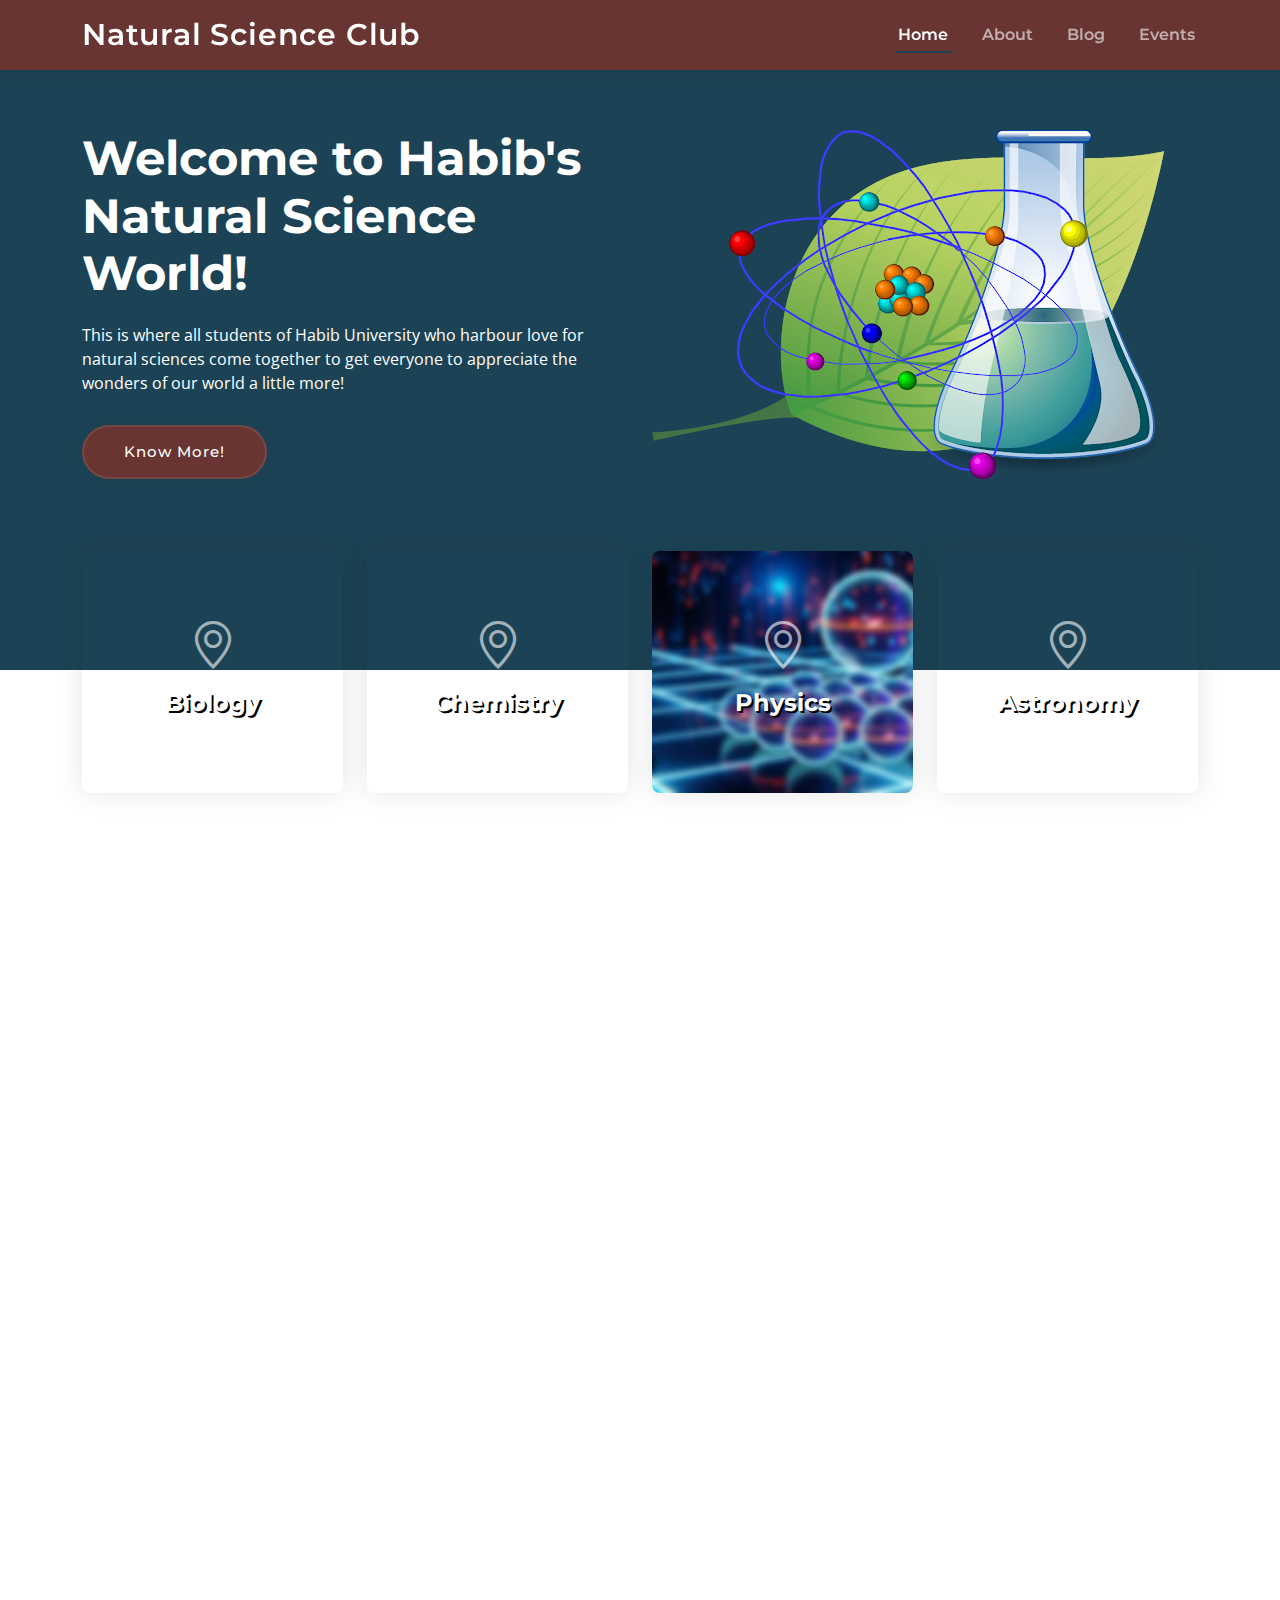
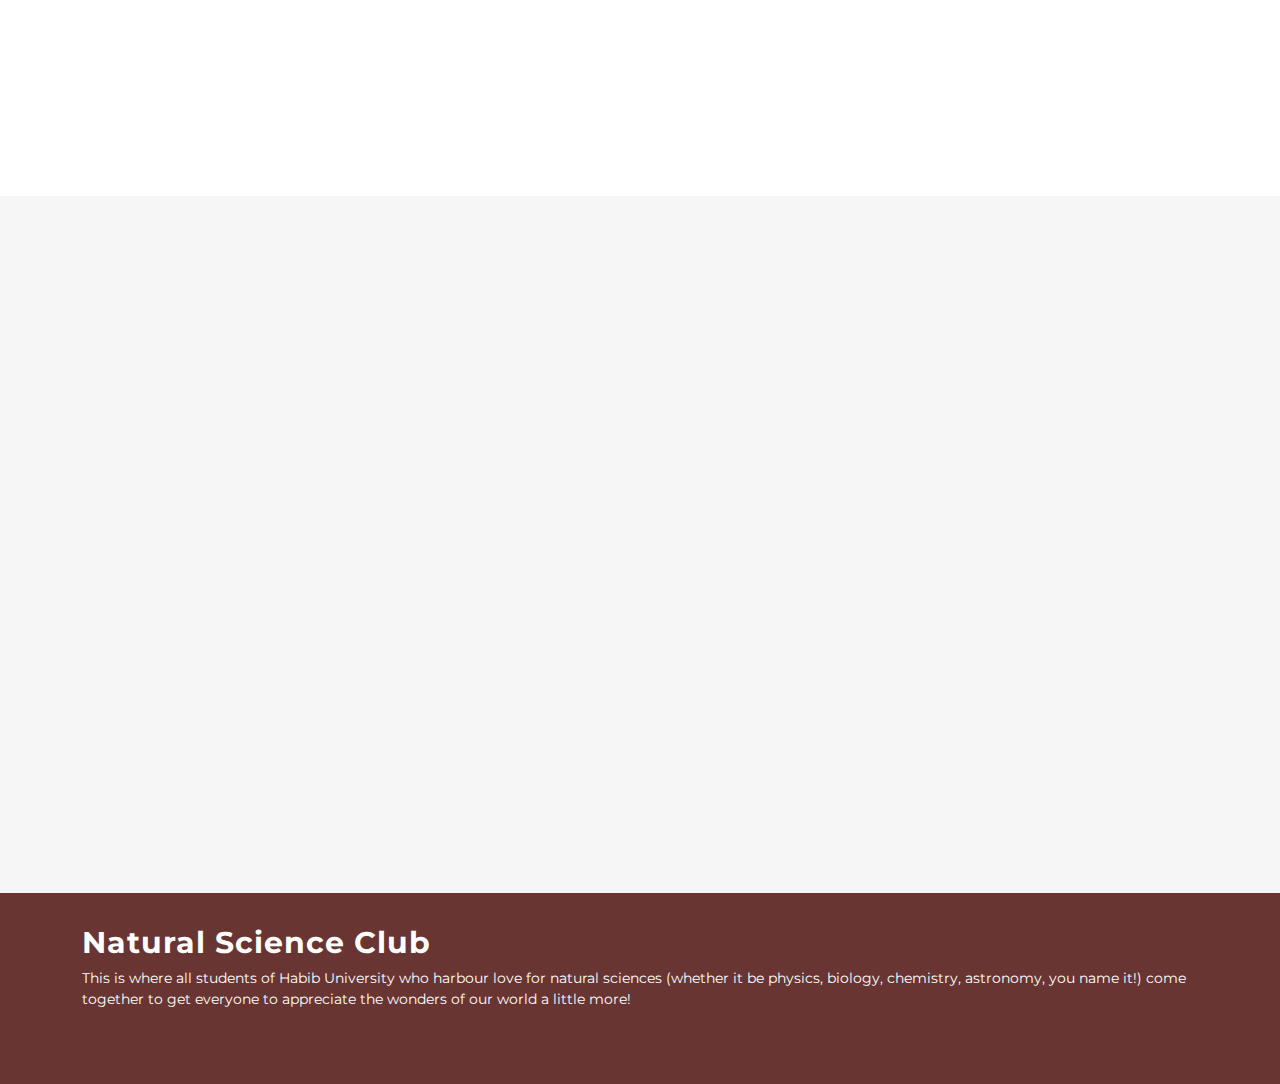
==== index.html @ 8df214bb "Site" ====
<!DOCTYPE html>
<html lang="en">

<head>
  <meta charset="utf-8">
  <meta content="width=device-width, initial-scale=1.0" name="viewport">

  <title>HU-NSC</title>
  <meta content="" name="description">
  <meta content="" name="keywords">

  <!-- Favicons -->
  <link href="assets/img/favicon.png" rel="icon">
  <link href="assets/img/apple-touch-icon.png" rel="apple-touch-icon">

  <!-- Google Fonts -->
  <link rel="preconnect" href="https://fonts.googleapis.com">
  <link rel="preconnect" href="https://fonts.gstatic.com" crossorigin>
  <link href="https://fonts.googleapis.com/css2?family=Open+Sans:ital,wght@0,300;0,400;0,500;0,600;0,700;1,300;1,400;1,600;1,700&family=Montserrat:ital,wght@0,300;0,400;0,500;0,600;0,700;1,300;1,400;1,500;1,600;1,700&family=Raleway:ital,wght@0,300;0,400;0,500;0,600;0,700;1,300;1,400;1,500;1,600;1,700&display=swap" rel="stylesheet">

  <!-- Vendor CSS Files -->
  <link href="assets/vendor/bootstrap/css/bootstrap.min.css" rel="stylesheet">
  <link href="assets/vendor/bootstrap-icons/bootstrap-icons.css" rel="stylesheet">
  <link href="assets/vendor/aos/aos.css" rel="stylesheet">
  <link href="assets/vendor/glightbox/css/glightbox.min.css" rel="stylesheet">
  <link href="assets/vendor/swiper/swiper-bundle.min.css" rel="stylesheet">

  <!-- Template Main CSS File -->
  <link href="assets/css/main.css" rel="stylesheet">

  <!-- =======================================================
  * Template Name: Impact
  * Template URL: https://bootstrapmade.com/impact-bootstrap-business-website-template/
  * Updated: Apr 4 2024 with Bootstrap v5.3.3
  * Author: BootstrapMade.com
  * License: https://bootstrapmade.com/license/
  ======================================================== -->
</head>

<body>

  <header id="header" class="header d-flex align-items-center"  style="background-color: #683532">

    <div class="container-fluid container-xl d-flex align-items-center justify-content-between" >
      <a href="index.html" class="logo d-flex align-items-center">
        <!-- Uncomment the line below if you also wish to use an image logo -->
        <!-- <img src="assets/img/logo.png" alt=""> -->
        <h1>Natural Science Club</h1>
      </a>
      <nav id="navbar" class="navbar">
        <ul>
          <li><a href="#hero">Home</a></li>
          <li><a href="#about">About</a></li>
          <li><a href="blog.html">Blog</a></li>
          <li><a href="events.html">Events</a></li>
        </ul>
      </nav><!-- .navbar -->

      <i class="mobile-nav-toggle mobile-nav-show bi bi-list"></i>
      <i class="mobile-nav-toggle mobile-nav-hide d-none bi bi-x"></i>

    </div>
  </header><!-- End Header -->
  <!-- End Header -->

  <!-- ======= Hero Section ======= -->
  <section id="hero" class="hero">
    <div class="container position-relative">
      <div class="row gy-5" data-aos="fade-in">
        <div class="col-lg-6 order-2 order-lg-1 d-flex flex-column justify-content-center text-center text-lg-start">
          <h2 style="color: white;">Welcome to <span>Habib's Natural Science World!</span></h2>
          <p style="color: white;">This is where all students of Habib University who harbour love for natural sciences come together to get everyone to appreciate the wonders of our world a little more!</p>
            <div class="d-flex justify-content-center justify-content-lg-start">
            <a href="#about" class="btn-get-started" style="background-color: #683532 ;">Know More!</a>
            </div>
        </div>
        <div class="col-lg-6 order-1 order-lg-2">
          <img src="assets/c9.png" class="img-fluid" alt="" data-aos="zoom-out" data-aos-delay="100">
        </div>
      </div>
    </div>

    <div class="icon-boxes position-relative">
      <div class="container position-relative">
        <div class="row gy-4 mt-5">

          <div class="col-xl-3 col-md-6" data-aos="fade-up" data-aos-delay="100">
            <div class="icon-box" style="background-image: url(bio.png); background-repeat: no-repeat; background-size: cover;">
              <div class="icon"><i class="bi bi-geo-alt"></i></div>
              <h4 class="title"><a href="" class="stretched-link" style="text-shadow: 2px 2px black;">Biology</a></h4>
            </div>
          </div><!--End Icon Box -->

          <div class="col-xl-3 col-md-6" data-aos="fade-up" data-aos-delay="200">
            <div class="icon-box" style="background-image: url(chem.png); background-repeat: no-repeat; background-size: cover;">
              <div class="icon"><i class="bi bi-geo-alt"></i></div>
            <h4 class="title"><a href="" class="stretched-link" style="text-shadow: 2px 2px black;">Chemistry</a></h4>
          </div>
          </div><!--End Icon Box -->

          <div class="col-xl-3 col-md-6" data-aos="fade-up" data-aos-delay="300">
            <div class="icon-box" style="background-image: url(phy.png); background-repeat: no-repeat; background-size: cover;">
              <div class="icon"><i class="bi bi-geo-alt"></i></div>
              <h4 class="title"><a href="" class="stretched-link" style="text-shadow: 2px 2px black;">Physics</a></h4>
            </div>
          </div><!--End Icon Box -->

          <div class="col-xl-3 col-md-6" data-aos="fade-up" data-aos-delay="300">
            <div class="icon-box" style="background-image: url(image.png); background-repeat: no-repeat; background-size: cover;">
              <div class="icon"><i class="bi bi-geo-alt"></i></div>
              <h4 class="title"><a href="" class="stretched-link" style="text-shadow: 2px 2px black;">Astronomy</a></h4>
            </div>
          </div><!--End Icon Box -->

        </div>
      </div>
    </div>

    </div>
  </section>
  <!-- End Hero Section -->

  <main id="main">

    <!-- ======= About Us Section ======= -->
    <section id="about" class="about">
      <div class="container" data-aos="fade-up">

        <div class="section-header">
          <h2>About Us</h2>
          <p>
            Our team comprises of individuals passionate about various kinds of sciences who are eager to instill the same burning passion in as many young people as possible through various engaging activities and events.
          </p>
          </div>

        <div class="row gy-4">
          <div class="col-lg-6">
            <h3>Natural Science Club Hears You!</h3>
            <img src="sci.png" class="img-fluid rounded-4 mb-4" alt="">
          <p>Whether it be a laidback event where you just want to talk about science with fellow science-lovers, or a full-fledged event involving hundreds, we want to hear your ideas and are excited to see how far we can go to execute them! </p>
          <p>Be as open and wild with your ideas as you can and we are here to make them happen for you and the Habib University community, to the fullest extent possible!</p>
        </div>
          <div class="col-lg-6">
            <div class="content ps-0 ps-lg-5">
              <p class="fst-italic">
                Besides promoting sciences, our events and activities stand for several other values which include:</p>
              <ul>
                <li><i class="bi bi-check-circle-fill"></i>Equity and Transparency</li>
                <li><i class="bi bi-check-circle-fill"></i> Social and Intellectual Development</li>
                <li><i class="bi bi-check-circle-fill"></i>Appreciaton of Constructive Feedback and Criticism</li>
              </ul>
              <p>
                Our growing community is now on an eager mission to expand even more!
              </p>

              <div class="position-relative mt-4">
                <img src="gal.jpg" class="img-fluid rounded-4" alt="">
                <!-- <a href="https://www.youtube.com/watch?v=LXb3EKWsInQ" class="glightbox play-btn"></a> -->
              </div>
            </div>
          </div>
        </div>

      </div>
    </section><!-- End About Us Section -->

   
    
    <!-- ======= Recent Blog Posts Section ======= -->
    <section id="recent-posts" class="recent-posts sections-bg">
      <div class="container" data-aos="fade-up">

        <div class="section-header">
          <h2>Our Newsletter</h2>
          <p>
            Also check out our most recent blog posts!
          </p></div>

        <div class="row gy-4">

          <div class="col-xl-6 col-md-6">
            <article>

              <div class="post-img">
                <img src="3640053.jpg" alt="" class="img-fluid">
              </div>

              <p class="post-category">Science</p>

              <h2 class="title">
                <a href="blog-details.html">Article 1</a>
              </h2>

              <div class="d-flex align-items-center">
                <div class="post-meta">
                  <p class="post-author">Sadie Adler</p>
                  <p class="post-date">
                    <time datetime="2022-01-01">January 15, 2024</time>
                  </p>
                </div>
              </div>

            </article>
          </div><!-- End post list item -->

          <div class="col-xl-6 col-md-6">
            <article>

              <div class="post-img">
                <img src="lab.jpg" alt="" class="img-fluid">
              </div>

              <p class="post-category">Science</p>

              <h2 class="title">
                <a href="blog-details 2.html">Article 2</a>
              </h2>

              <div class="d-flex align-items-center">
                <div class="post-meta">
                  <p class="post-author">Sadie Adler</p>
                  <p class="post-date">
                    <time datetime="2022-01-01">April 6, 2024</time>
                  </p>
                </div>
              </div>

            </article>
          </div><!-- End post list item -->

          
        </div><!-- End recent posts list -->

      </div>
    </section><!-- End Recent Blog Posts Section -->

    <!-- ======= Contact Section ======= -->
    <!-- <section id="contact" class="contact">
      <div class="container" data-aos="fade-up">

        <div class="section-header">
          <h2>Contact</h2>
          <p>
            We are just a message away! Contact us whenever you need.
            </p>
          </div>

        <div class="row gx-lg-0 gy-4">

          <div class="col-lg-4">

            <div class="info-container d-flex flex-column align-items-center justify-content-center">
              <div class="info-item d-flex">
                <i class="bi bi-geo-alt flex-shrink-0"></i>
                <div>
                  <h4>Location:</h4>
                  <p>A108 Adam Street, New York, NY 535022</p>
                </div>
              </div>

              <div class="info-item d-flex">
                <i class="bi bi-envelope flex-shrink-0"></i>
                <div>
                  <h4>Email:</h4>
                  <p>info@example.com</p>
                </div>
              </div>

              <div class="info-item d-flex">
                <i class="bi bi-phone flex-shrink-0"></i>
                <div>
                  <h4>Call:</h4>
                  <p>+1 5589 55488 55</p>
                </div>
              </div>

              <div class="info-item d-flex">
                <i class="bi bi-clock flex-shrink-0"></i>
                <div>
                  <h4>Open Hours:</h4>
                  <p>Mon-Sat: 11AM - 23PM</p>
                </div>
              </div>
            </div>

          </div>

          <div class="col-lg-8">
            <iframe src="https://www.google.com/maps/embed?pb=!1m18!1m12!1m3!1d2483.198629605339!2d-0.12466282414460991!3d51.509571810545644!2m3!1f0!2f0!3f0!3m2!1i1024!2i768!4f13.1!3m3!1m2!1s0x487604c95f3ca19b%3A0xb2eb32af6400efe6!2sAdam%20St%2C%20London%2C%20UK!5e0!3m2!1sen!2s!4v1713352567273!5m2!1sen!2s" width="700" height="700" style="border:0;" allowfullscreen="" loading="lazy" referrerpolicy="no-referrer-when-downgrade"></iframe>
          </div>

        </div>

      </div>
    </section> -->

  </main><!-- End #main -->

  <!-- ======= Footer ======= -->
  <footer id="footer" class="footer">

    <div class="container">
      <div class="row gy-4">
        <div class="col-lg-12 col-md-12 footer-info">
          <a href="index.html" class="logo d-flex align-items-center">
            <span>Natural Science Club</span>
          </a>
          <p>
            This is where all students of Habib University who harbour love for natural sciences (whether it be physics, biology, chemistry, astronomy, you name it!) come together to get everyone to appreciate the wonders of our world a little more!</p>
             <div class="social-links d-flex mt-4">
            <!-- <a href="#" class="twitter"><i class="bi bi-twitter"></i></a>
            <a href="#" class="facebook"><i class="bi bi-facebook"></i></a>
            <a href="#" class="instagram"><i class="bi bi-instagram"></i></a>
            <a href="#" class="linkedin"><i class="bi bi-linkedin"></i></a> -->
          </div>
        </div>

        <!-- <div class="col-lg-6 col-12 footer-links">
          <h4>MAQ Legalese</h4>
          <ul>
            <li><a href="#hero">Home</a></li>
            <li><a href="#about">About Us</a></li>
            <li><a href="#services">Our Services</a></li>
            <li><a href="blog.html">Blog</a></li>
            <li><a href="#contact">Contact</a></li>
          </ul>
        </div> -->


        <!-- <div class="col-lg-3 col-md-12 footer-contact text-center text-md-start">
          <h4>Contact Us</h4>
          <p>
            A108 Adam Street <br>
            New York, NY 535022<br>
            United States <br><br>
            <strong>Phone:</strong> +1 5589 55488 55<br>
            <strong>Email:</strong> info@example.com<br>
          </p>

        </div> -->

      </div>
    </div>

    
  </footer><!-- End Footer -->
  <!-- End Footer -->

  <a href="#" class="scroll-top d-flex align-items-center justify-content-center"><i class="bi bi-arrow-up-short"></i></a>

  <div id="preloader"></div>

  <!-- Vendor JS Files -->
  <script src="assets/vendor/bootstrap/js/bootstrap.bundle.min.js"></script>
  <script src="assets/vendor/aos/aos.js"></script>
  <script src="assets/vendor/glightbox/js/glightbox.min.js"></script>
  <script src="assets/vendor/purecounter/purecounter_vanilla.js"></script>
  <script src="assets/vendor/swiper/swiper-bundle.min.js"></script>
  <script src="assets/vendor/isotope-layout/isotope.pkgd.min.js"></script>
  <script src="assets/vendor/php-email-form/validate.js"></script>

  <!-- Template Main JS File -->
  <script src="assets/js/main.js"></script>

</body>

</html>
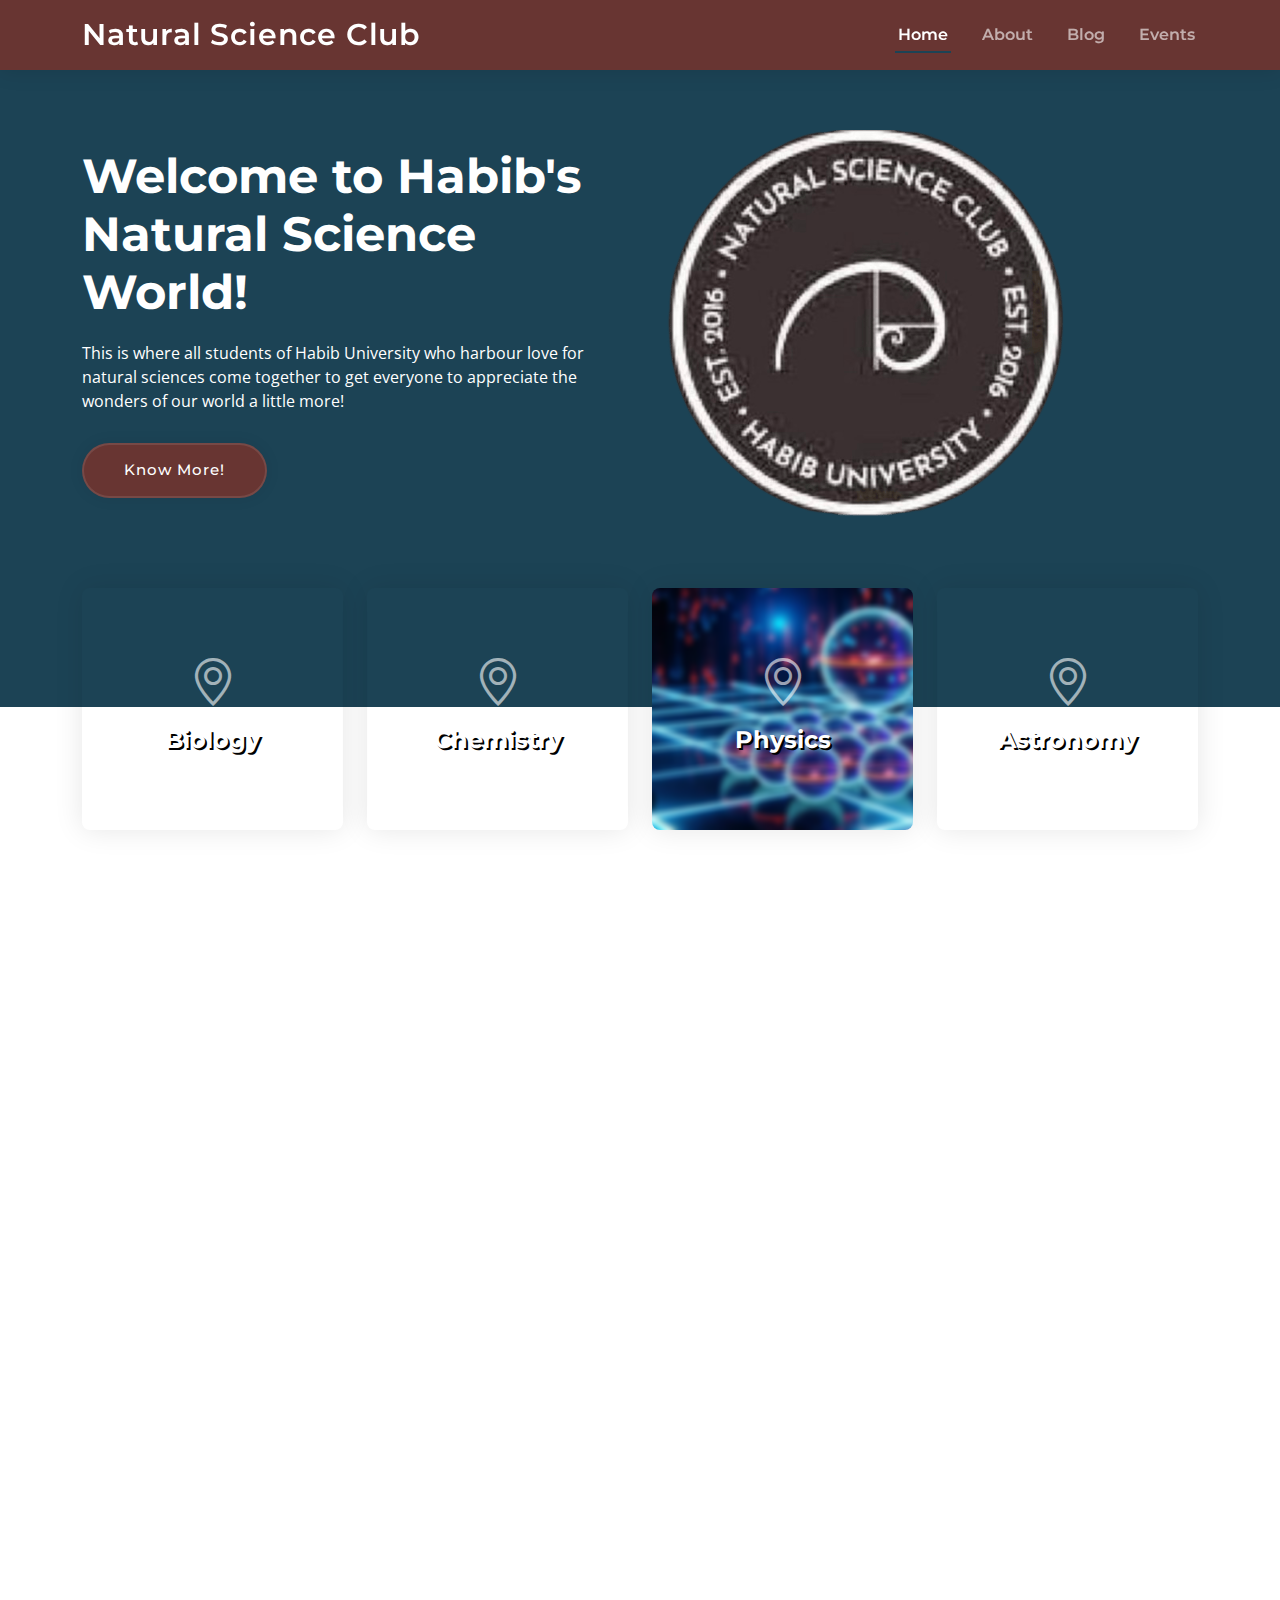
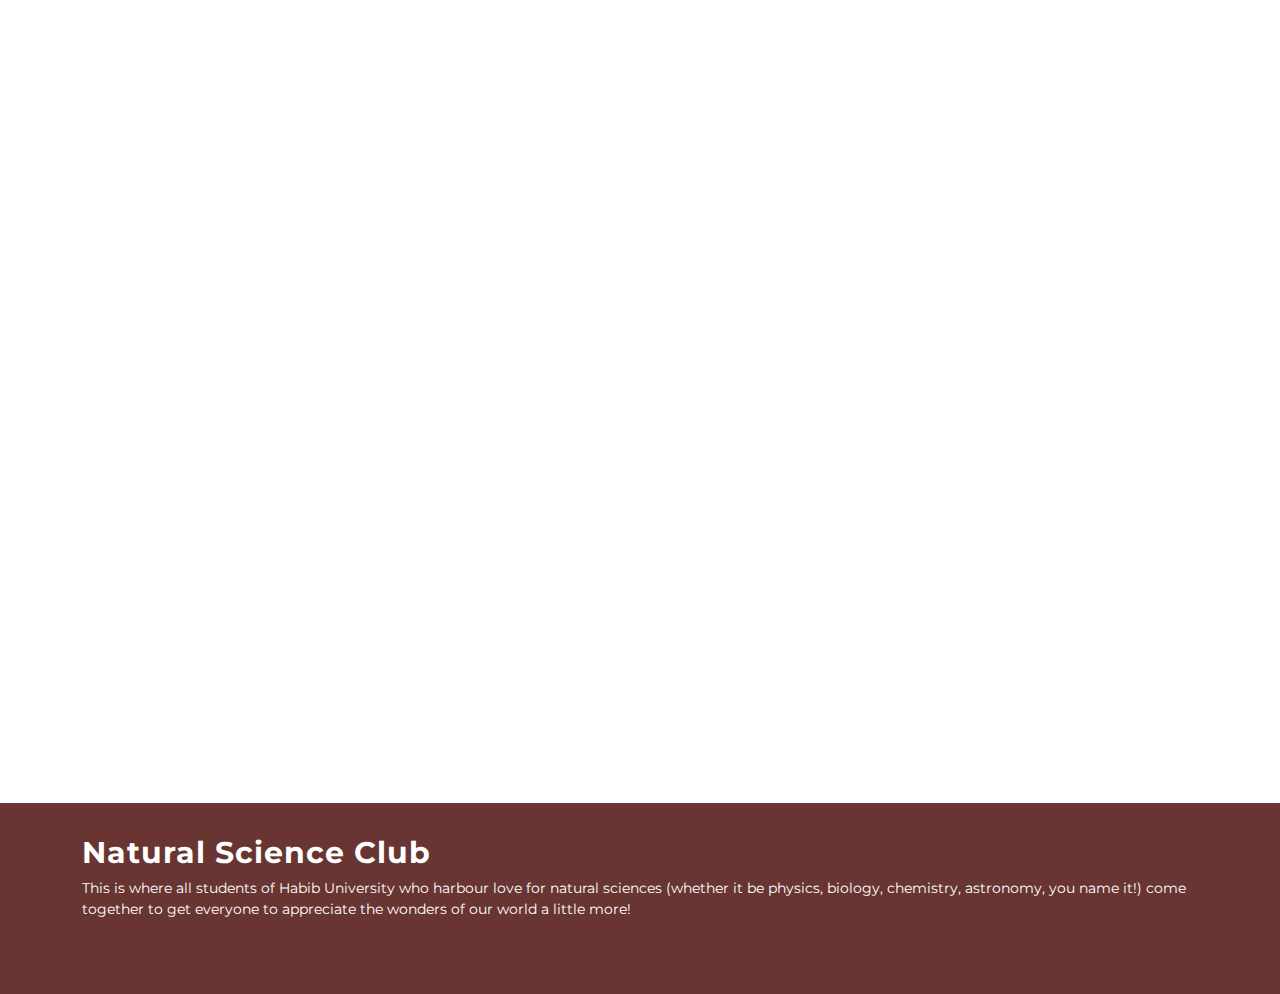
==== commit 29b6eb1e: "Changed" ====
--- a/index.html
+++ b/index.html
@@ -10,8 +10,8 @@
   <meta content="" name="keywords">
 
   <!-- Favicons -->
-  <link href="assets/img/favicon.png" rel="icon">
-  <link href="assets/img/apple-touch-icon.png" rel="apple-touch-icon">
+  <link href="assets/c9.png" rel="icon">
+  <link href="assets/c9.png" rel="apple-touch-icon">
 
   <!-- Google Fonts -->
   <link rel="preconnect" href="https://fonts.googleapis.com">
@@ -167,72 +167,31 @@
    
     
     <!-- ======= Recent Blog Posts Section ======= -->
-    <section id="recent-posts" class="recent-posts sections-bg">
-      <div class="container" data-aos="fade-up">
-
-        <div class="section-header">
-          <h2>Our Newsletter</h2>
-          <p>
-            Also check out our most recent blog posts!
-          </p></div>
-
-        <div class="row gy-4">
-
-          <div class="col-xl-6 col-md-6">
-            <article>
-
-              <div class="post-img">
-                <img src="3640053.jpg" alt="" class="img-fluid">
-              </div>
-
-              <p class="post-category">Science</p>
-
-              <h2 class="title">
-                <a href="blog-details.html">Article 1</a>
-              </h2>
-
-              <div class="d-flex align-items-center">
-                <div class="post-meta">
-                  <p class="post-author">Sadie Adler</p>
-                  <p class="post-date">
-                    <time datetime="2022-01-01">January 15, 2024</time>
-                  </p>
-                </div>
-              </div>
-
-            </article>
-          </div><!-- End post list item -->
-
-          <div class="col-xl-6 col-md-6">
-            <article>
-
-              <div class="post-img">
-                <img src="lab.jpg" alt="" class="img-fluid">
-              </div>
-
-              <p class="post-category">Science</p>
-
-              <h2 class="title">
-                <a href="blog-details 2.html">Article 2</a>
-              </h2>
-
-              <div class="d-flex align-items-center">
-                <div class="post-meta">
-                  <p class="post-author">Sadie Adler</p>
-                  <p class="post-date">
-                    <time datetime="2022-01-01">April 6, 2024</time>
-                  </p>
-                </div>
-              </div>
-
-            </article>
-          </div><!-- End post list item -->
-
-          
-        </div><!-- End recent posts list -->
-
-      </div>
-    </section><!-- End Recent Blog Posts Section -->
+    <section id="blog" class="blog">
+      <div class="container">
+        <div class="row" style="display: flex; text-align: center; background-position: center; justify-content: space-evenly;">
+         <div class="card col-lg-6" data-aos="fade-down">
+          <img class="card-img-top" src="./3640053.jpg" alt="Card image cap">
+          <div class="card-body">
+            <h5 class="card-title" style="font-weight:900;">Coming Soon...</h5>
+            <p class="card-text">NSC Newsletter Team</p>
+            <a href="#" class="btn btn-primary">Stay Tuned!</a>
+          </div>
+         </div>
+    
+        <div class="card col-lg-6"  data-aos="fade-down">
+          <img class="card-img-top" src="./lab.jpg" alt="Card image cap">
+          <div class="card-body">
+            <h5 class="card-title" style="font-weight:900;">Coming Soon...</h5>
+            <p class="card-text">NSC Newsletter Team</p>
+            <a href="#" class="btn btn-primary">Stay Tuned!</a>
+          </div>
+         </div>
+        
+        </div>
+        </div>
+    </section><!-- End Blog Section -->
+<!-- End Recent Blog Posts Section -->
 
     <!-- ======= Contact Section ======= -->
     <!-- <section id="contact" class="contact">
--- a/assets/css/main.css
+++ b/assets/css/main.css
@@ -1662,9 +1662,9 @@
 }
 
 .recent-posts .post-img {
-  max-height: 240px;
   margin: -30px -30px 15px -30px;
   overflow: hidden;
+  background-size: contain;
 }
 
 .recent-posts .post-category {
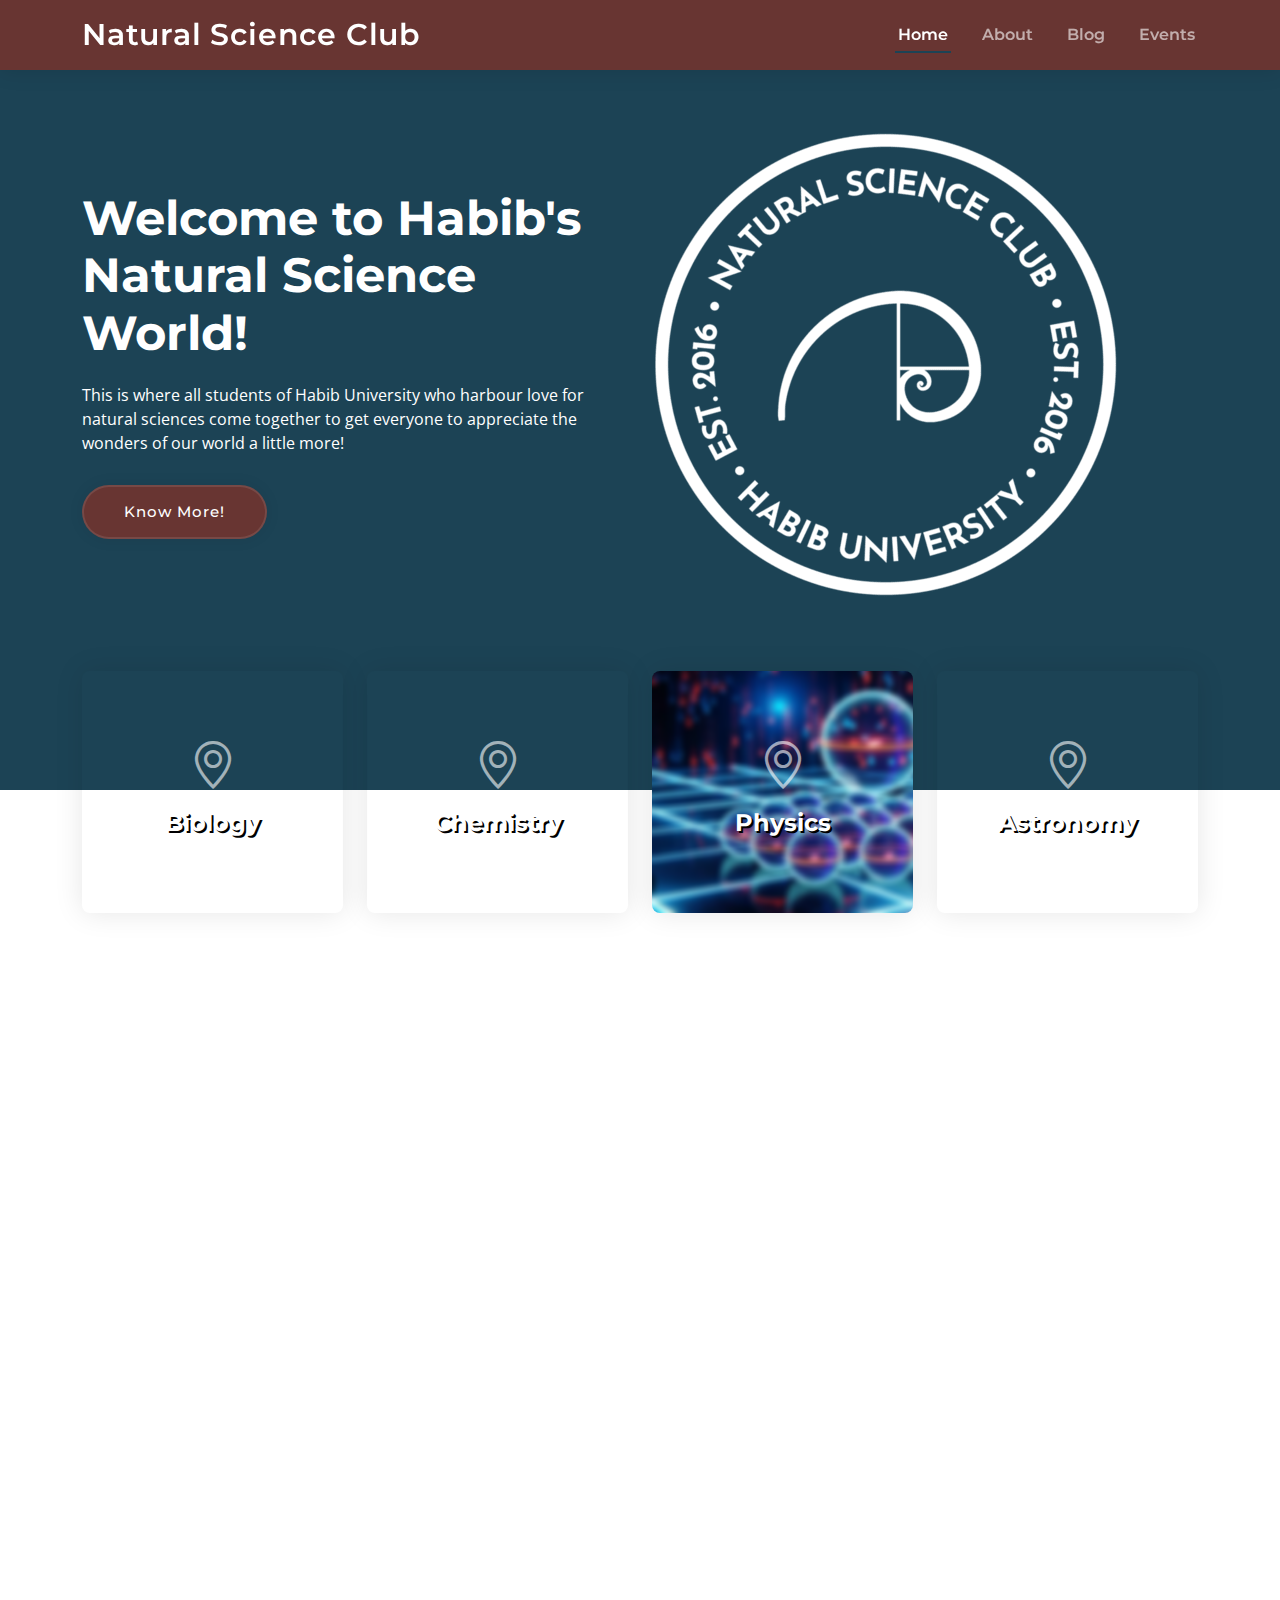
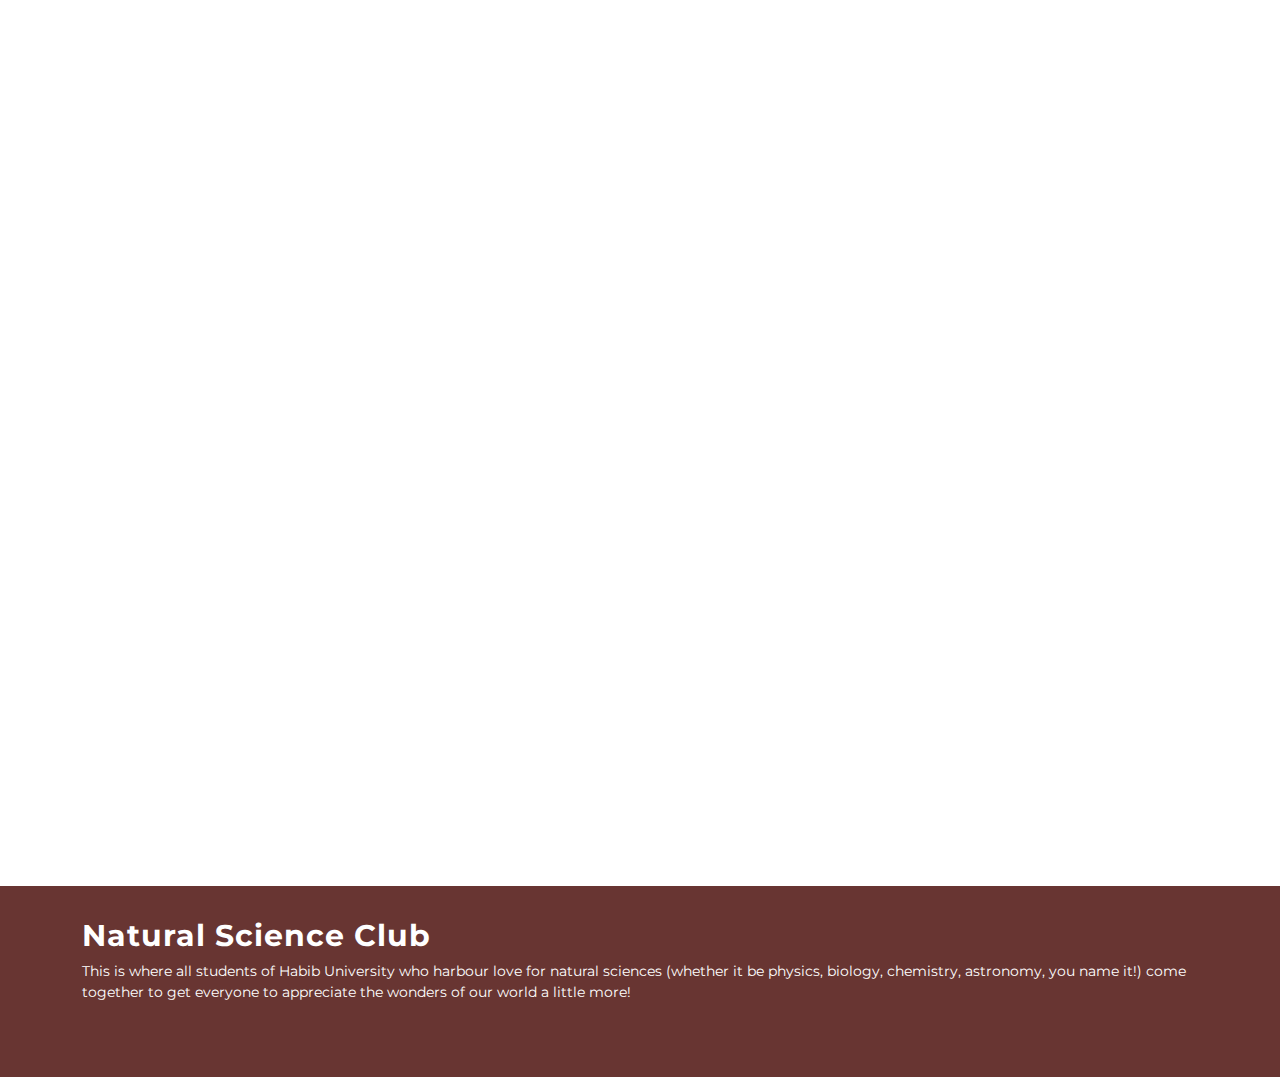
==== commit ac9d58ff: "Change" ====
--- a/index.html
+++ b/index.html
@@ -75,7 +75,7 @@
             </div>
         </div>
         <div class="col-lg-6 order-1 order-lg-2">
-          <img src="assets/c9.png" class="img-fluid" alt="" data-aos="zoom-out" data-aos-delay="100">
+          <img src="c8.png" class="img-fluid" alt="" data-aos="zoom-out" data-aos-delay="100">
         </div>
       </div>
     </div>
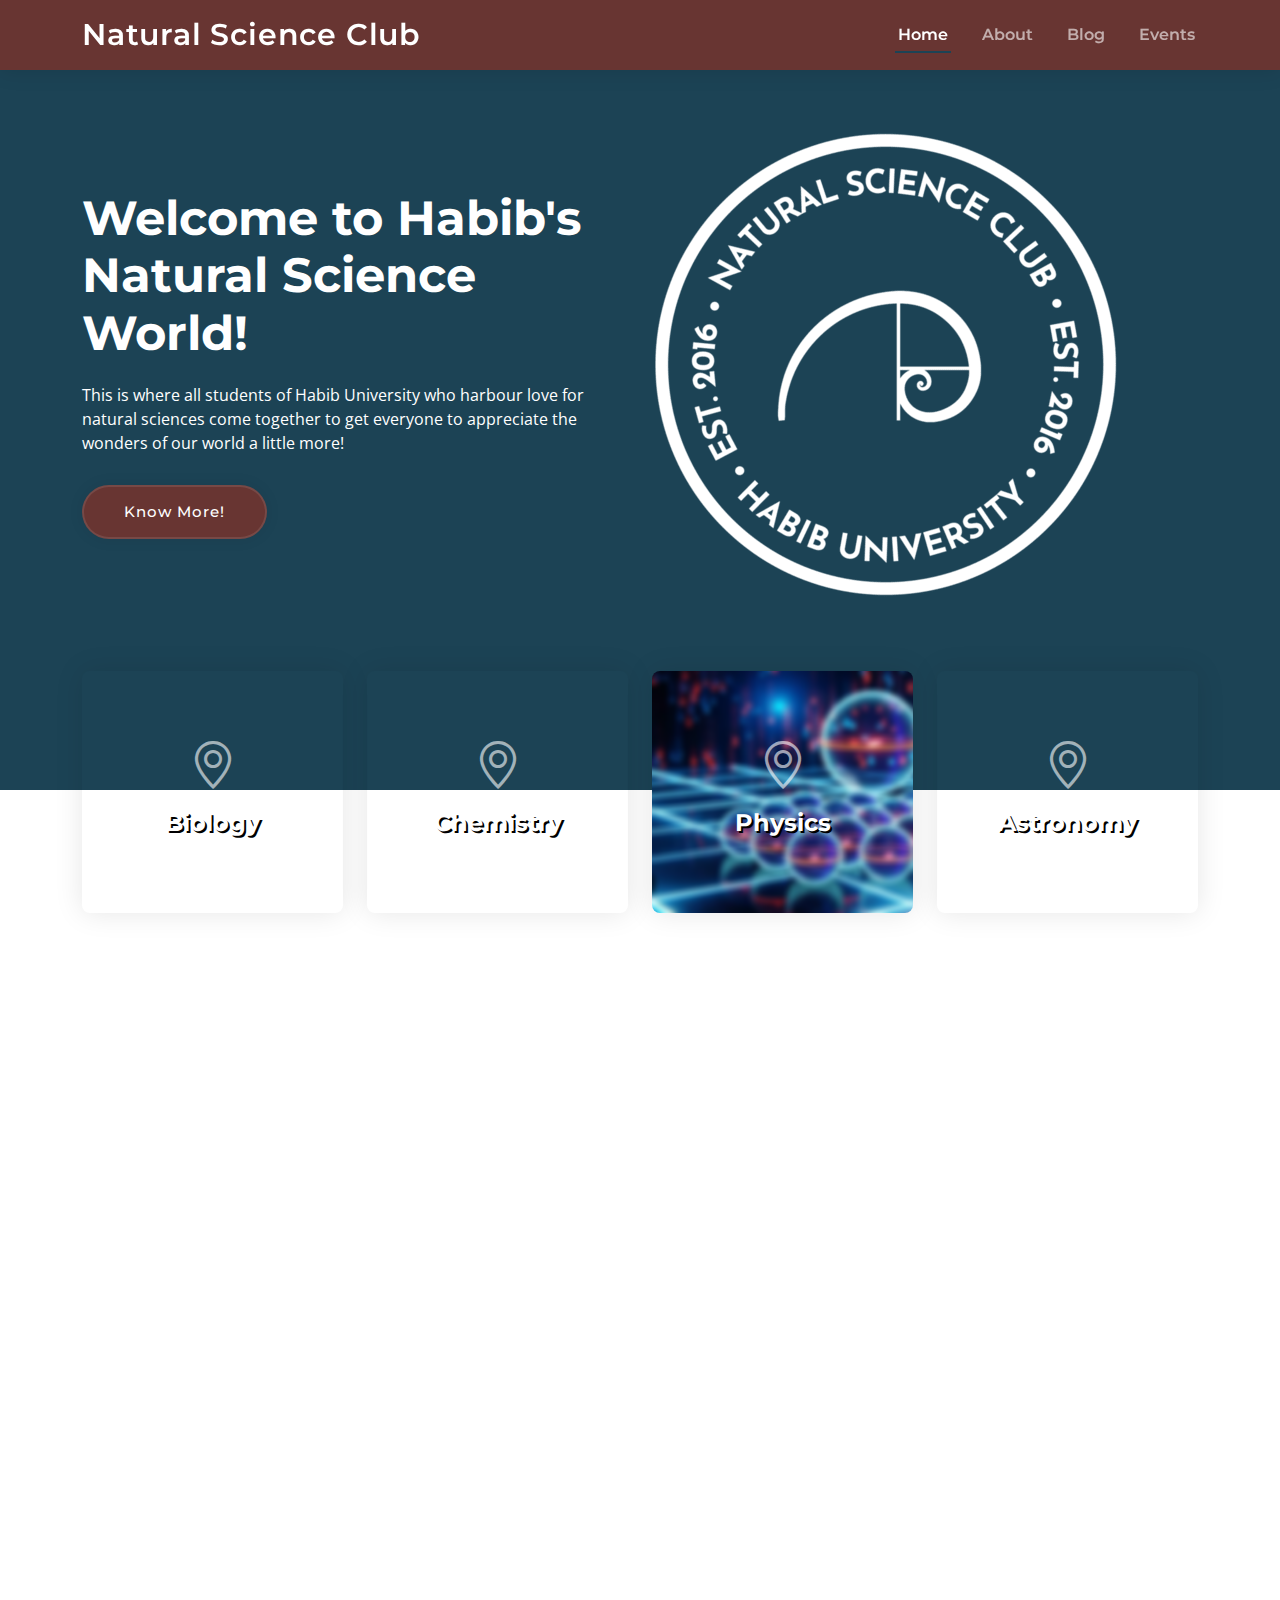
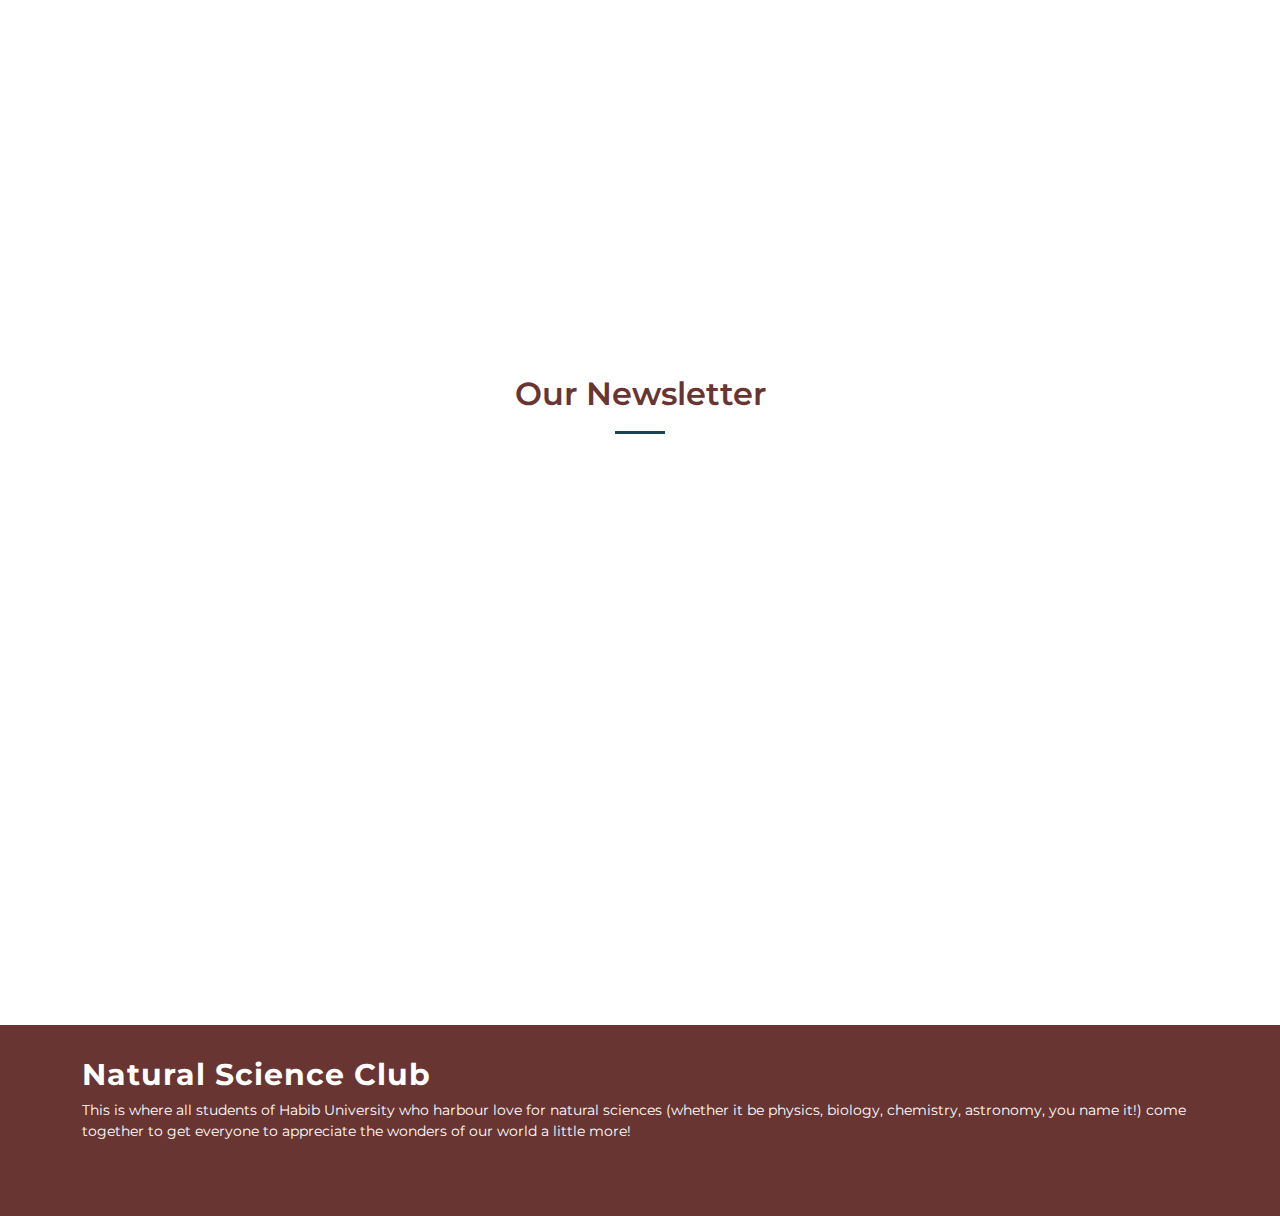
==== commit 4b32d87a: "Changes" ====
--- a/index.html
+++ b/index.html
@@ -168,7 +168,11 @@
     
     <!-- ======= Recent Blog Posts Section ======= -->
     <section id="blog" class="blog">
+        
       <div class="container">
+        <div class="section-header">
+          <h2>Our Newsletter</h2>
+          </div>
         <div class="row" style="display: flex; text-align: center; background-position: center; justify-content: space-evenly;">
          <div class="card col-lg-6" data-aos="fade-down">
           <img class="card-img-top" src="./3640053.jpg" alt="Card image cap">
